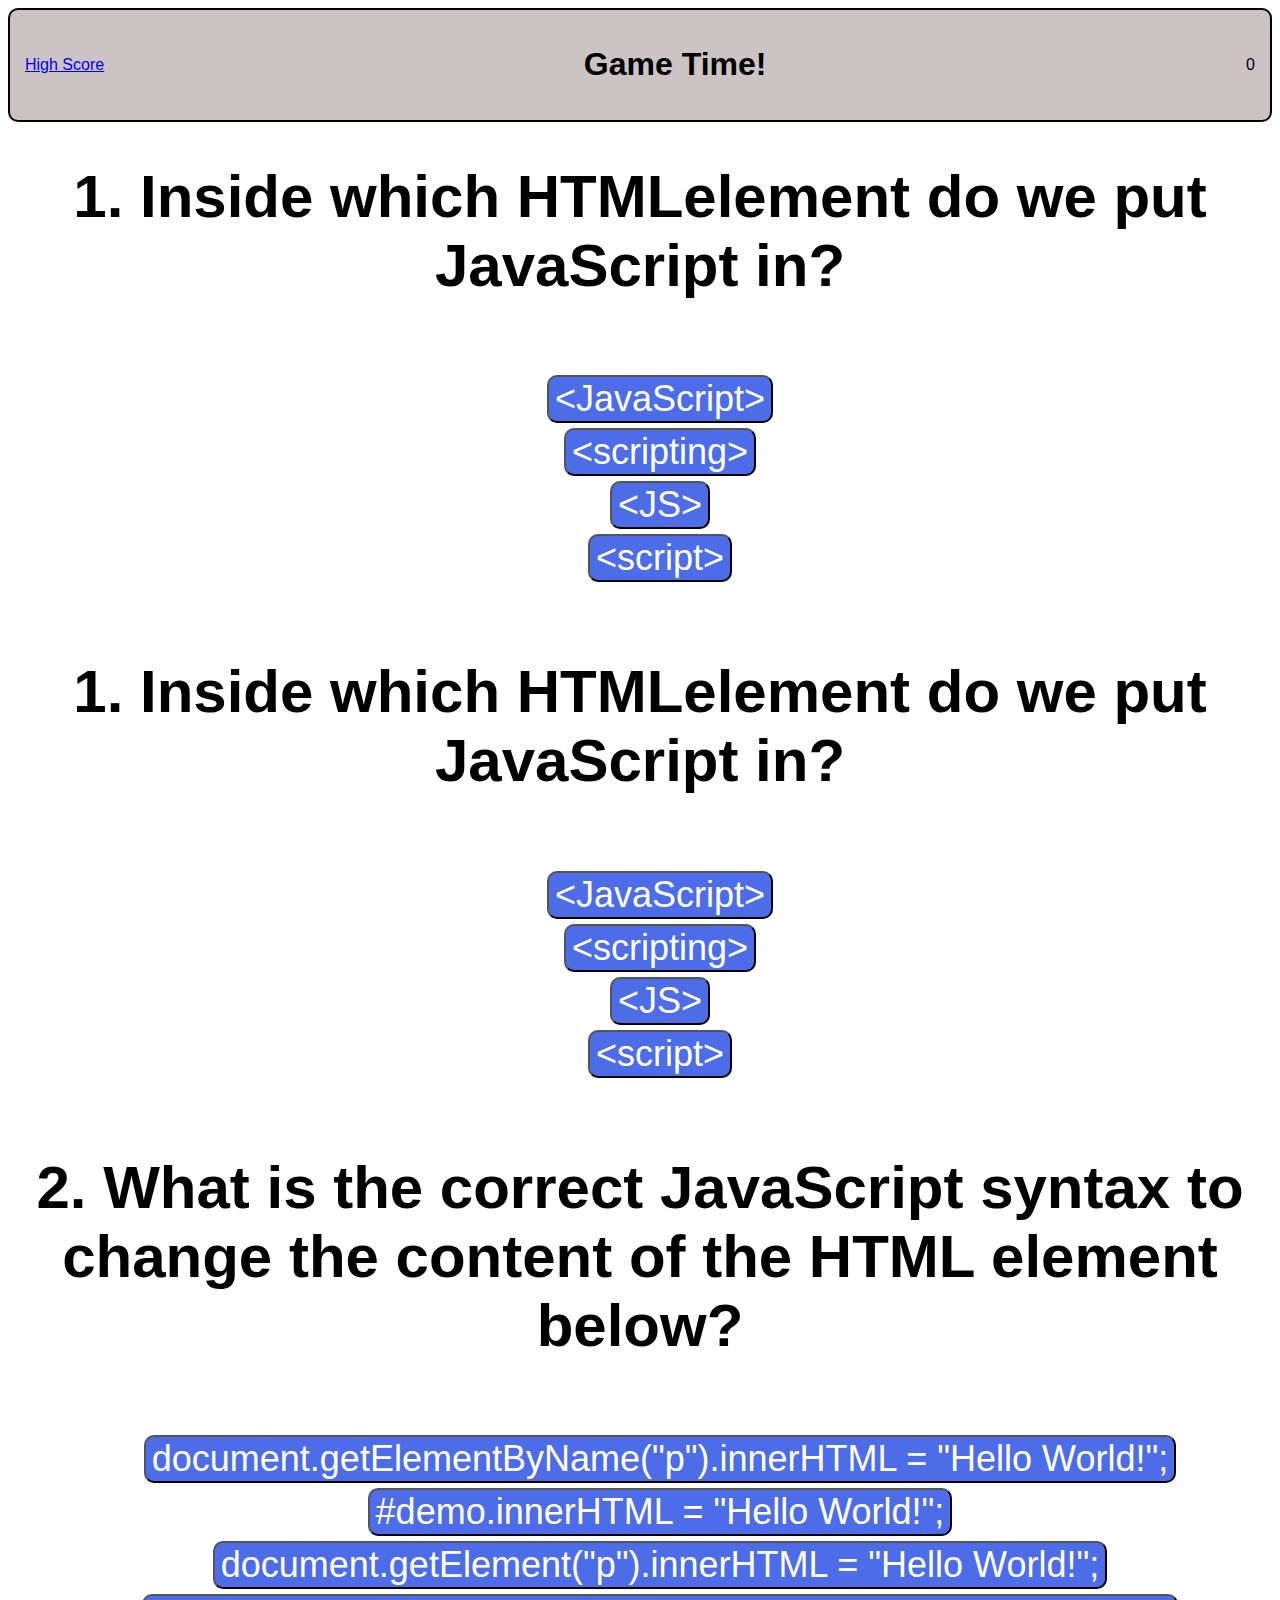
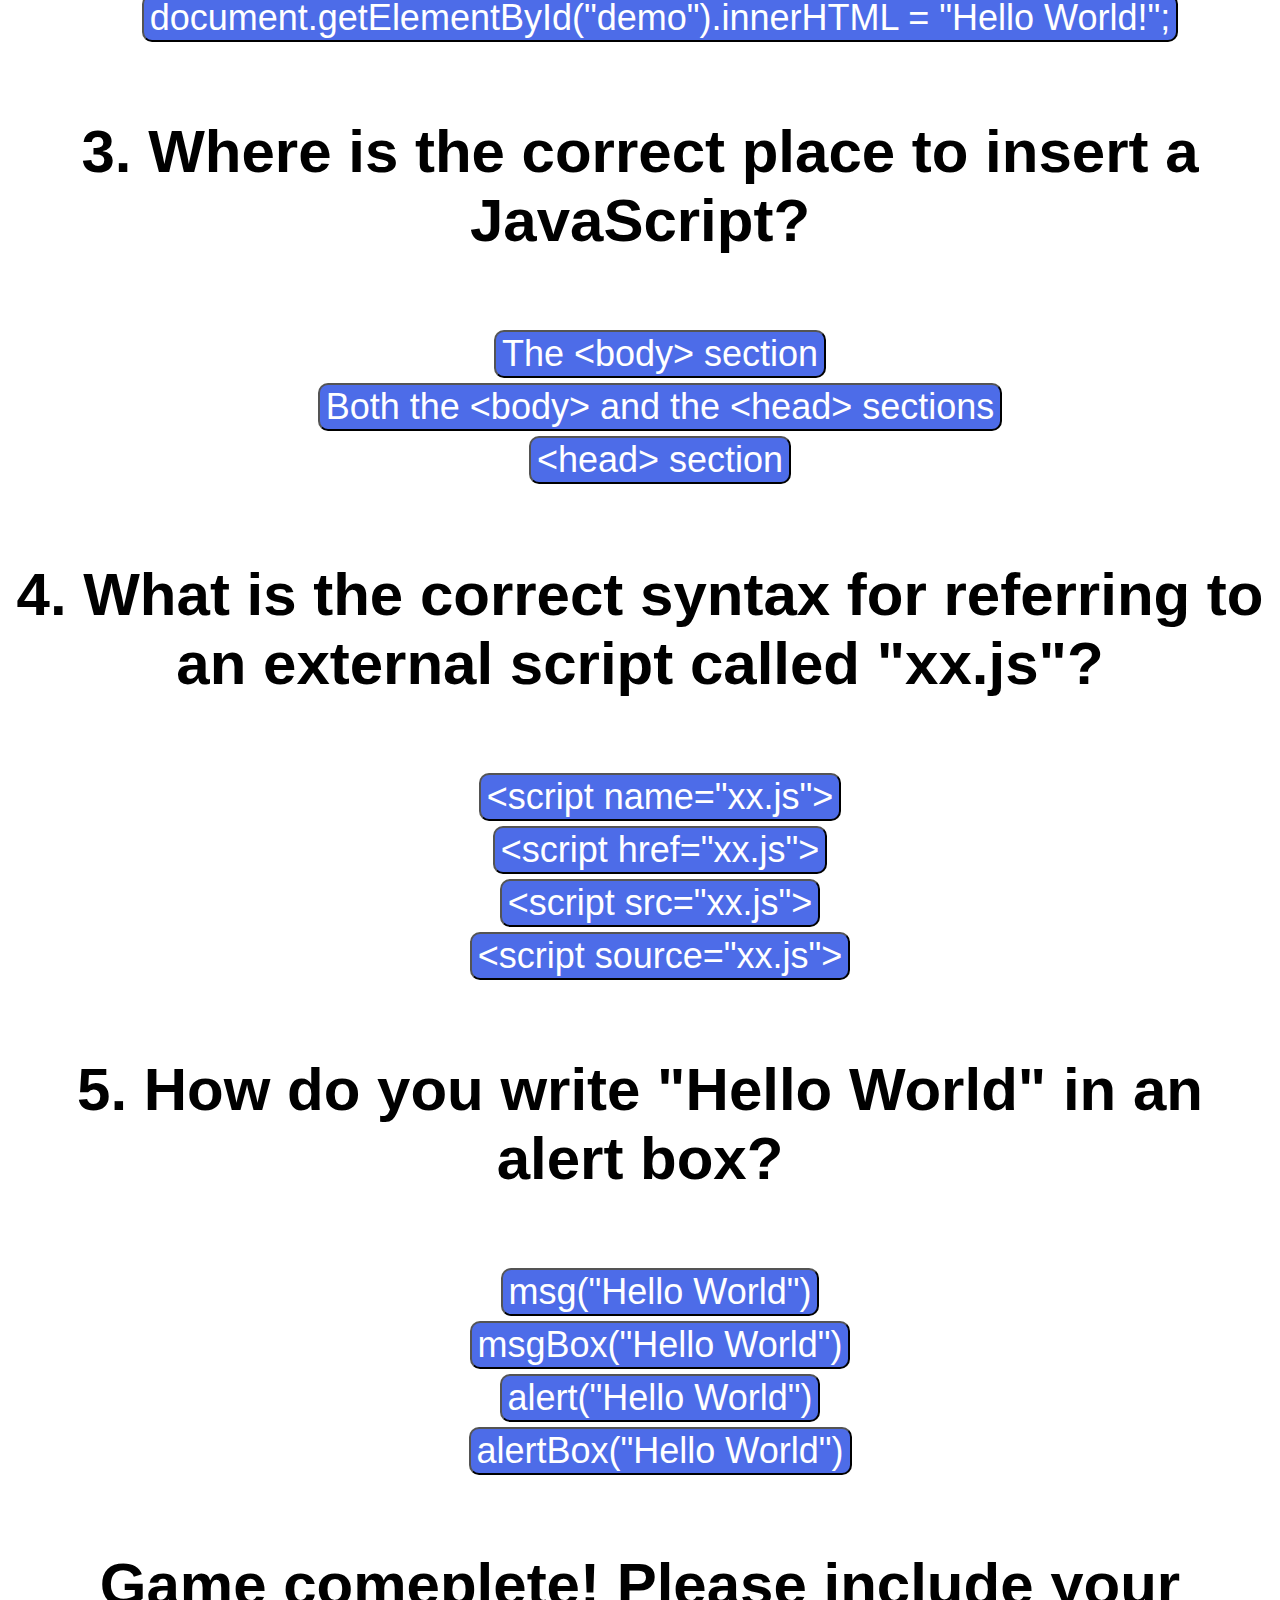
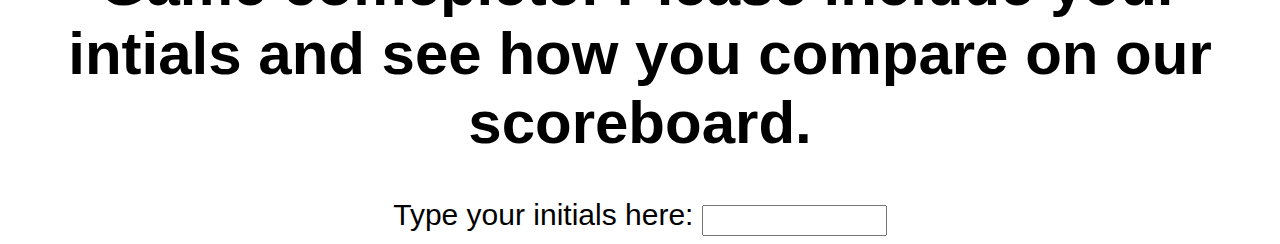
==== game.html @ f8bbcb3d "Added all my questions and the all done article into the game.html file. Will have to have the displ" ====
<!DOCTYPE html>
<html>
  <head>
    <meta charset="utf-8" />
    <meta http-equiv="X-UA-Compatible" content="IE=edge" />
    <title>Quiz Challenge</title>
    <meta name="description" content="" />
    <meta name="viewport" content="width=device-width, initial-scale=1" />
    <link rel="stylesheet" href="style.css" />
  </head>
  <body>
    <header>
      <a href="highscores.html">High Score</a>
      <h1>Game Time!</h1>
      <div id="timer">0</div>
    </header>
    <main>
      <article>
        <h1>1. Inside which HTMLelement do we put JavaScript in?</h1>
        <ul>
          <li><button>&ltJavaScript&gt</button></li>
          <li><button>&ltscripting&gt</button></li>
          <li><button>&ltJS&gt</button></li>
          <li><button>&ltscript&gt</button></li>
        </ul>
      </article>
      <article>
        <h1>1. Inside which HTMLelement do we put JavaScript in?</h1>
        <ul>
          <li><button>&ltJavaScript&gt</button></li>
          <li><button>&ltscripting&gt</button></li>
          <li><button>&ltJS&gt</button></li>
          <li><button>&ltscript&gt</button></li>
        </ul>
      </article>
      <article>
        <h1>
          2. What is the correct JavaScript syntax to change the content of the
          HTML element below?
        </h1>
        <ul>
          <li>
            <button>
              document.getElementByName("p").innerHTML = "Hello World!";
            </button>
          </li>
          <li><button>#demo.innerHTML = "Hello World!";</button></li>
          <li>
            <button>
              document.getElement("p").innerHTML = "Hello World!";
            </button>
          </li>
          <li>
            <button>
              document.getElementById("demo").innerHTML = "Hello World!";
            </button>
          </li>
        </ul>
      </article>
      <article>
        <h1>3. Where is the correct place to insert a JavaScript?</h1>
        <ul>
          <li><button>The &ltbody&gt section</button></li>
          <li>
            <button>Both the &ltbody&gt and the &lthead&gt sections</button>
          </li>
          <li><button>&lthead&gt section</button></li>
        </ul>
      </article>
      <article>
        <h1>
          4. What is the correct syntax for referring to an external script
          called "xx.js"?
        </h1>
        <ul>
          <li><button>&ltscript name="xx.js"&gt</button></li>
          <li><button>&ltscript href="xx.js"&gt</button></li>
          <li><button>&ltscript src="xx.js"&gt</button></li>
          <li><button>&ltscript source="xx.js"&gt</button></li>
        </ul>
      </article>
      <article>
        <h1>5. How do you write "Hello World" in an alert box?</h1>
        <ul>
          <li><button>msg("Hello World")</button></li>
          <li><button>msgBox("Hello World")</button></li>
          <li><button>alert("Hello World")</button></li>
          <li><button>alertBox("Hello World")</button></li>
        </ul>
      </article>
      <article id="game-complete">
        <h1>
          Game comeplete! Please include your intials and see how you compare on
          our scoreboard.
        </h1>
        <form>
          <label>Type your initials here:</label>
          <input type="text" />
        </form>
      </article>
    </main>
    <script src="script.js" async defer></script>
  </body>
</html>
---- style.css ----
* {
  font-family: Arial, Helvetica, sans-serif;
}

header {
  display: flex;
  justify-content: space-between;
  align-items: center;
  background-color: rgb(204, 196, 196);
  padding: 15px;
  border: 2px solid black;
  border-radius: 10px;
}

main {
  text-align: center;
  font-size: 30px;
  list-style-position: inside;
  align-items: center;
}

ul {
  list-style-type: none;
  text-align: center;
}

article {
  display: flex;
  flex-direction: column;
  align-items: center;
}

article li {
  margin: 5px;
}

button {
  font-size: larger;
  border-radius: 10px;
  background-color: rgb(77, 108, 232);
  color: white;
  cursor: pointer;
}

input {
  height: 25px;
}

button:hover {
  background-color: rgb(128, 207, 207);
  transition-duration: 0.2s;
}

#startButtonStyle {
  color: white;
  text-decoration: none;
}
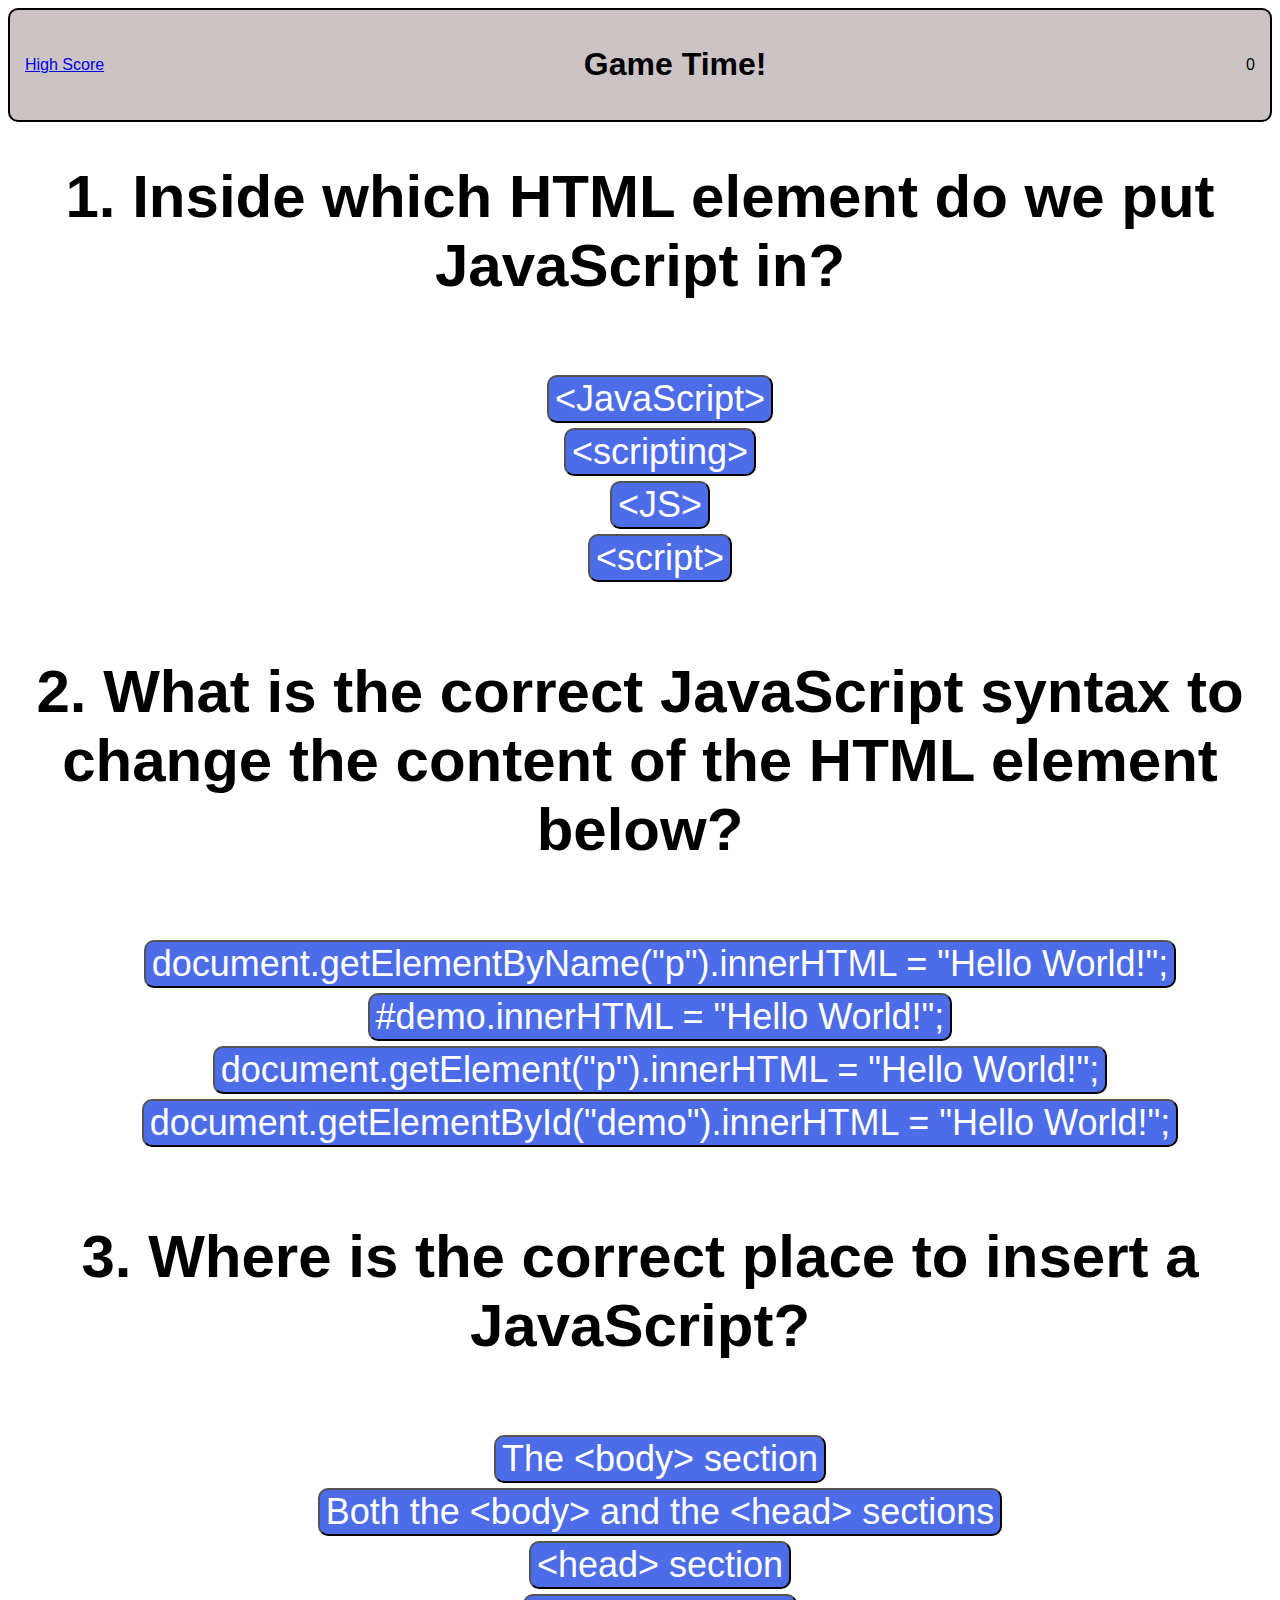
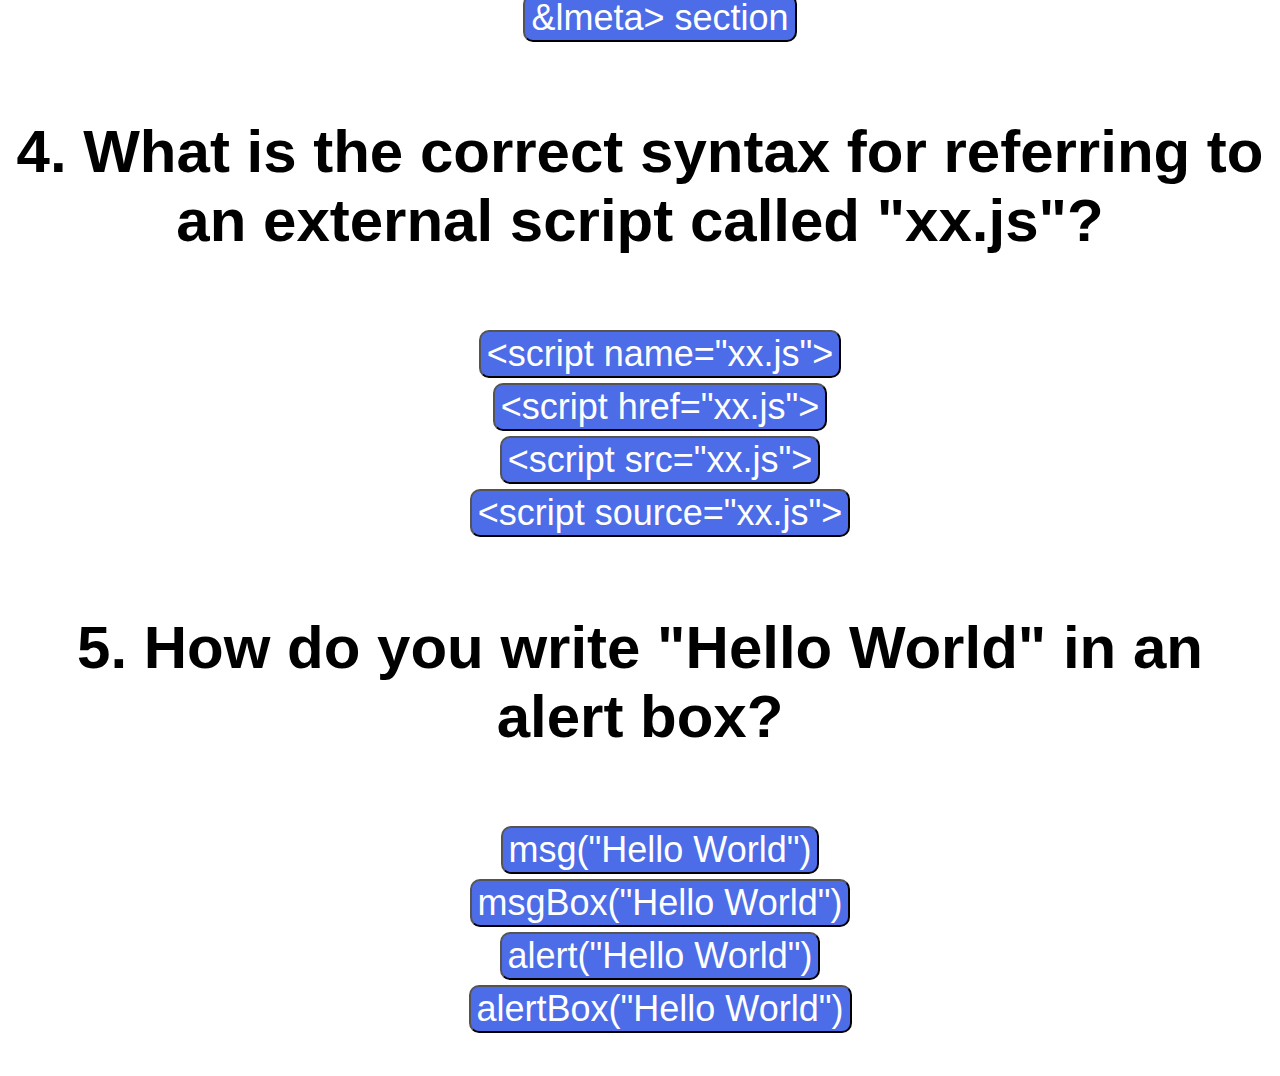
==== commit beea869a: "Added classes for both the correct and wrong answers. Will plan that whenever you answer the questio" ====
--- a/game.html
+++ b/game.html
@@ -16,21 +16,12 @@
     </header>
     <main>
       <article>
-        <h1>1. Inside which HTMLelement do we put JavaScript in?</h1>
+        <h1>1. Inside which HTML element do we put JavaScript in?</h1>
         <ul>
-          <li><button>&ltJavaScript&gt</button></li>
-          <li><button>&ltscripting&gt</button></li>
-          <li><button>&ltJS&gt</button></li>
-          <li><button>&ltscript&gt</button></li>
-        </ul>
-      </article>
-      <article>
-        <h1>1. Inside which HTMLelement do we put JavaScript in?</h1>
-        <ul>
-          <li><button>&ltJavaScript&gt</button></li>
-          <li><button>&ltscripting&gt</button></li>
-          <li><button>&ltJS&gt</button></li>
-          <li><button>&ltscript&gt</button></li>
+          <li><button class="wrongAnswer">&ltJavaScript&gt</button></li>
+          <li><button class="wrongAnswer">&ltscripting&gt</button></li>
+          <li><button class="wrongAnswer">&ltJS&gt</button></li>
+          <li><button class="correctAnswer">&ltscript&gt</button></li>
         </ul>
       </article>
       <article>
@@ -40,18 +31,22 @@
         </h1>
         <ul>
           <li>
-            <button>
+            <button class="wrongAnswer">
               document.getElementByName("p").innerHTML = "Hello World!";
             </button>
           </li>
-          <li><button>#demo.innerHTML = "Hello World!";</button></li>
           <li>
-            <button>
+            <button class="wrongAnswer">
+              #demo.innerHTML = "Hello World!";
+            </button>
+          </li>
+          <li>
+            <button class="wrongAnswer">
               document.getElement("p").innerHTML = "Hello World!";
             </button>
           </li>
           <li>
-            <button>
+            <button class="correctAnswer">
               document.getElementById("demo").innerHTML = "Hello World!";
             </button>
           </li>
@@ -60,11 +55,14 @@
       <article>
         <h1>3. Where is the correct place to insert a JavaScript?</h1>
         <ul>
-          <li><button>The &ltbody&gt section</button></li>
+          <li><button class="correctAnswer">The &ltbody&gt section</button></li>
           <li>
-            <button>Both the &ltbody&gt and the &lthead&gt sections</button>
+            <button class="wrongAnswer">
+              Both the &ltbody&gt and the &lthead&gt sections
+            </button>
           </li>
-          <li><button>&lthead&gt section</button></li>
+          <li><button class="wrongAnswer">&lthead&gt section</button></li>
+          <li><button class="wrongAnswer">&lmeta&gt section</button></li>
         </ul>
       </article>
       <article>
@@ -73,19 +71,27 @@
           called "xx.js"?
         </h1>
         <ul>
-          <li><button>&ltscript name="xx.js"&gt</button></li>
-          <li><button>&ltscript href="xx.js"&gt</button></li>
-          <li><button>&ltscript src="xx.js"&gt</button></li>
-          <li><button>&ltscript source="xx.js"&gt</button></li>
+          <li>
+            <button class="wrongAnswer">&ltscript name="xx.js"&gt</button>
+          </li>
+          <li>
+            <button class="wrongAnswer">&ltscript href="xx.js"&gt</button>
+          </li>
+          <li>
+            <button class="correctAnswer">&ltscript src="xx.js"&gt</button>
+          </li>
+          <li>
+            <button class="wrongAnswer">&ltscript source="xx.js"&gt</button>
+          </li>
         </ul>
       </article>
       <article>
         <h1>5. How do you write "Hello World" in an alert box?</h1>
         <ul>
-          <li><button>msg("Hello World")</button></li>
-          <li><button>msgBox("Hello World")</button></li>
-          <li><button>alert("Hello World")</button></li>
-          <li><button>alertBox("Hello World")</button></li>
+          <li><button class="wrongAnswer">msg("Hello World")</button></li>
+          <li><button class="wrongAnswer">msgBox("Hello World")</button></li>
+          <li><button class="correctAnswer">alert("Hello World")</button></li>
+          <li><button class="wrongAnswer">alertBox("Hello World")</button></li>
         </ul>
       </article>
       <article id="game-complete">
--- a/style.css
+++ b/style.css
@@ -55,3 +55,7 @@
   color: white;
   text-decoration: none;
 }
+
+#game-complete {
+  display: none;
+}
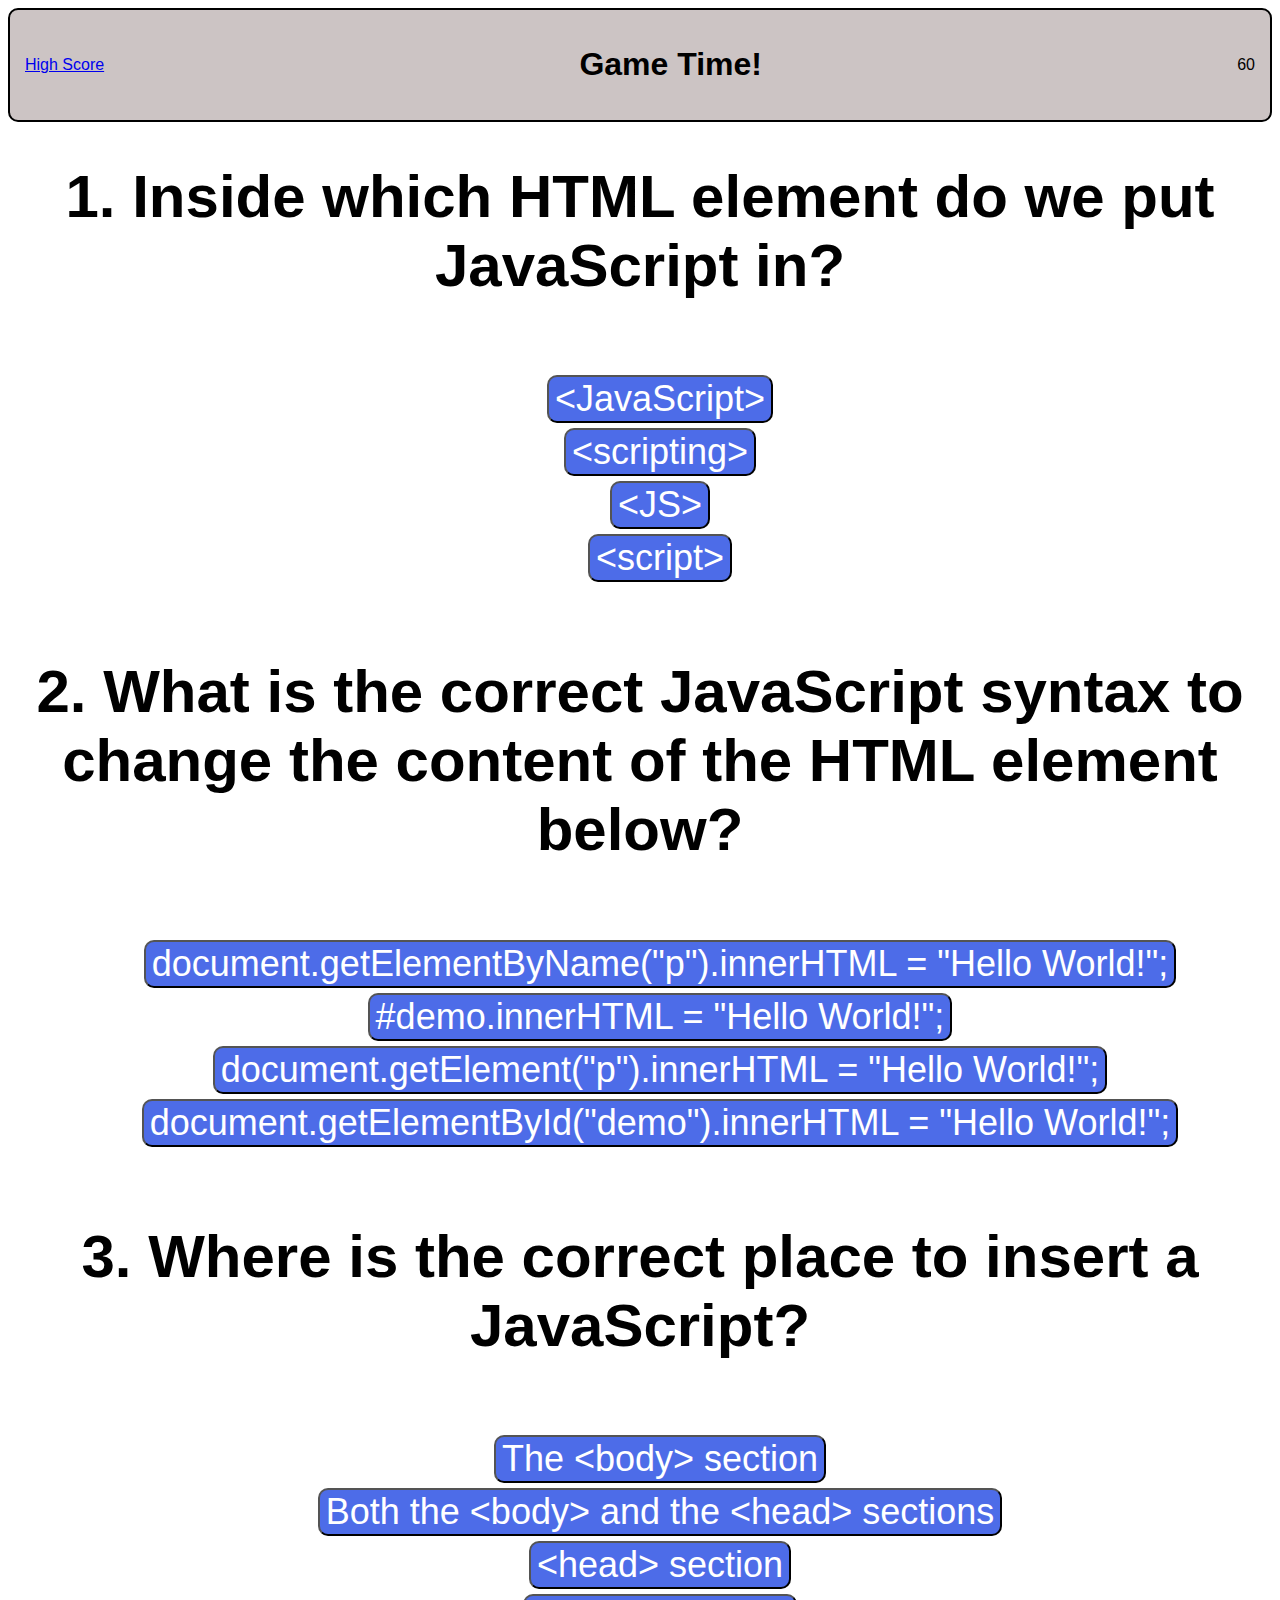
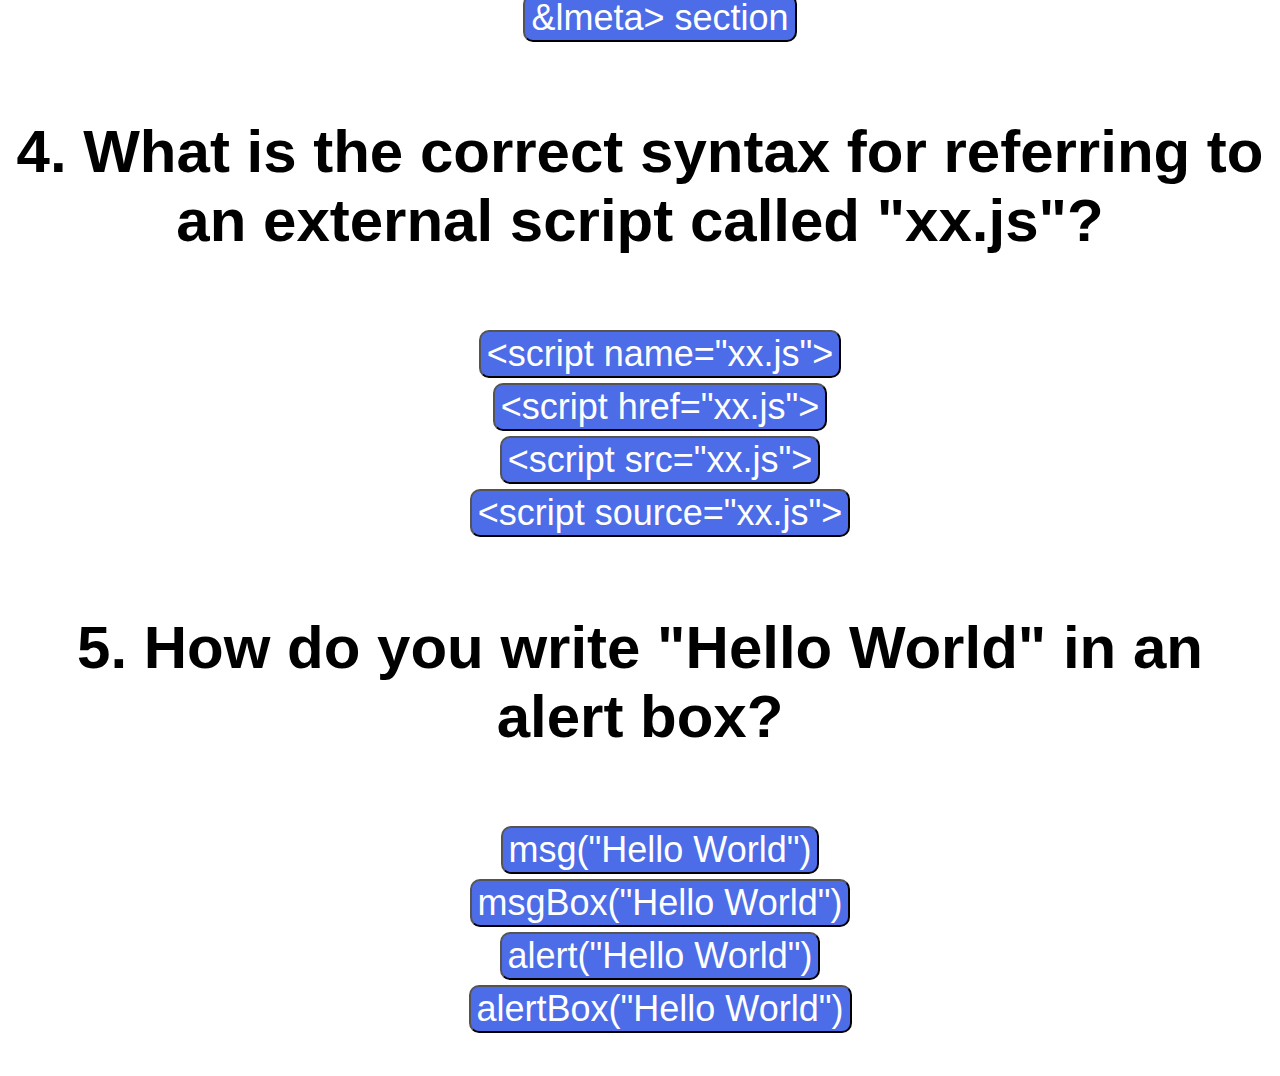
==== commit f415def1: "Added the number of seconds that will be the starting point when I use the timer methods in JavaScri" ====
--- a/game.html
+++ b/game.html
@@ -12,7 +12,7 @@
     <header>
       <a href="highscores.html">High Score</a>
       <h1>Game Time!</h1>
-      <div id="timer">0</div>
+      <div id="timer">60</div>
     </header>
     <main>
       <article>
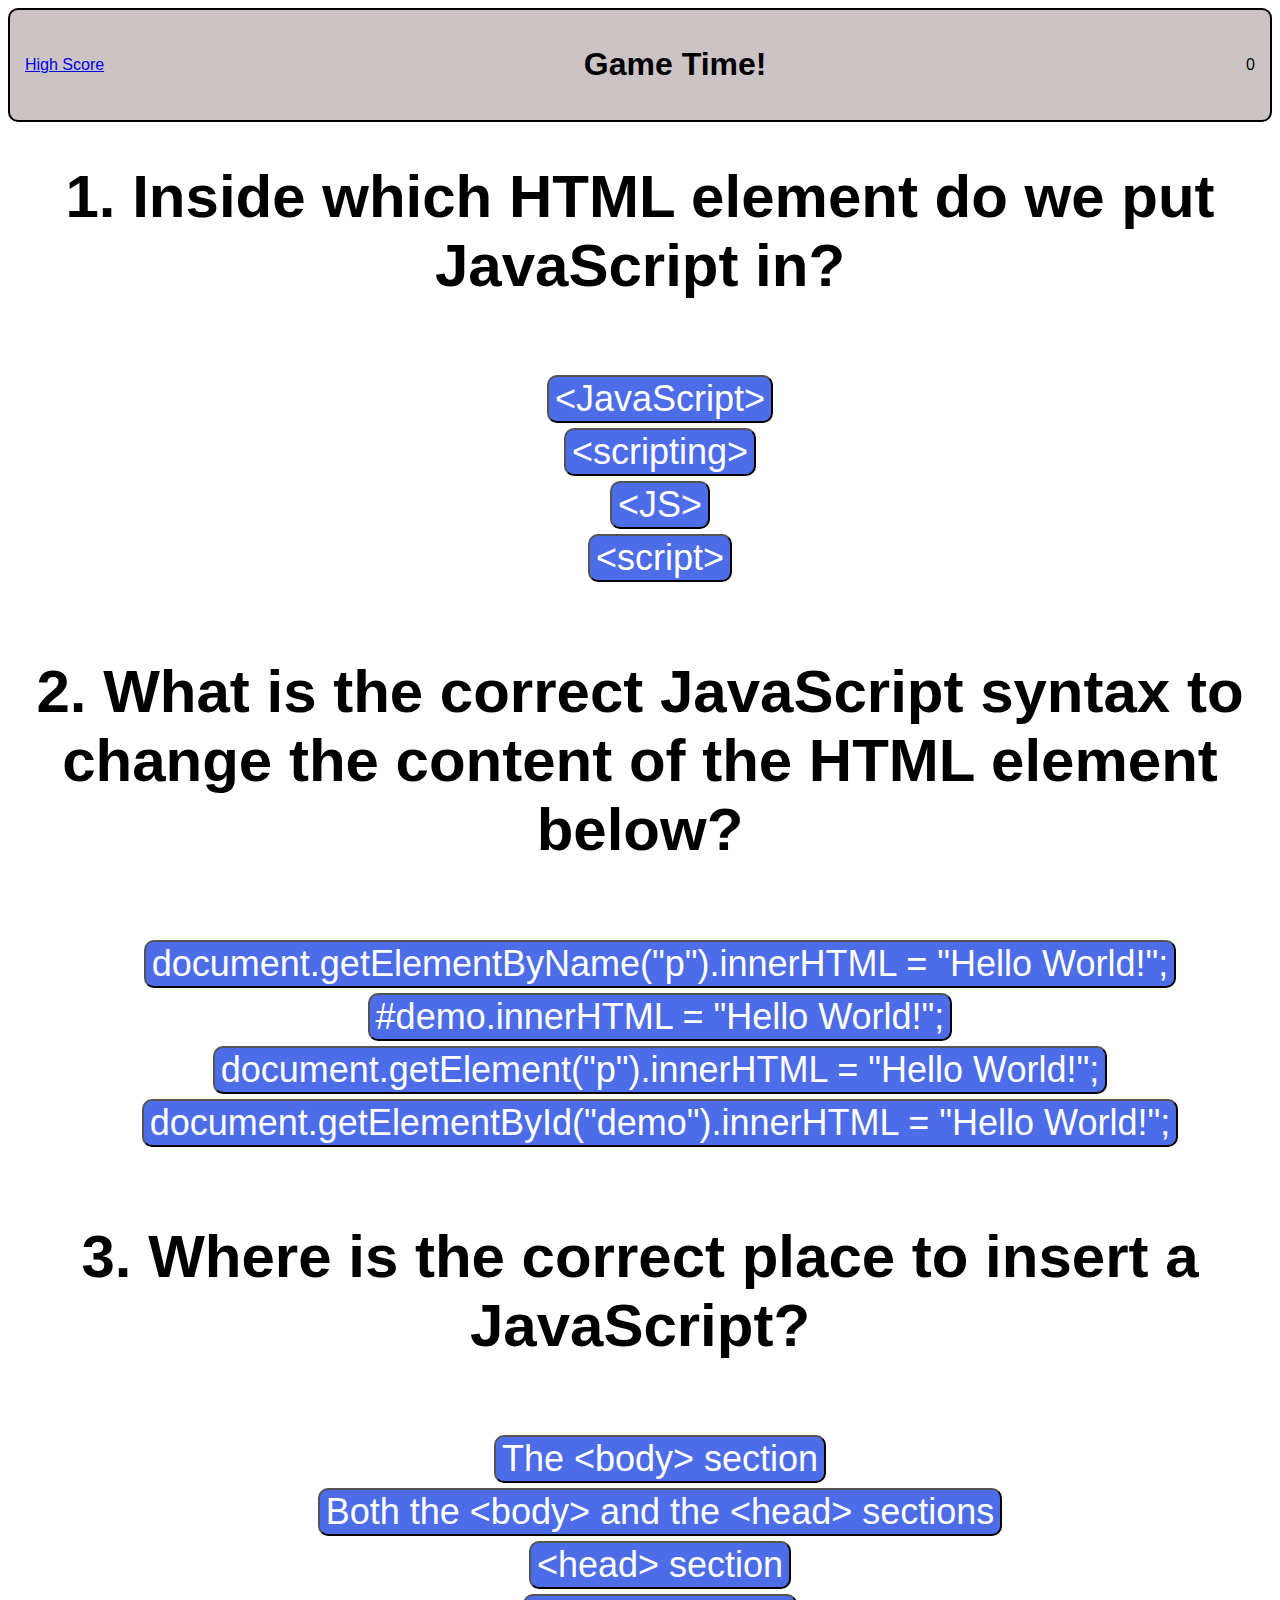
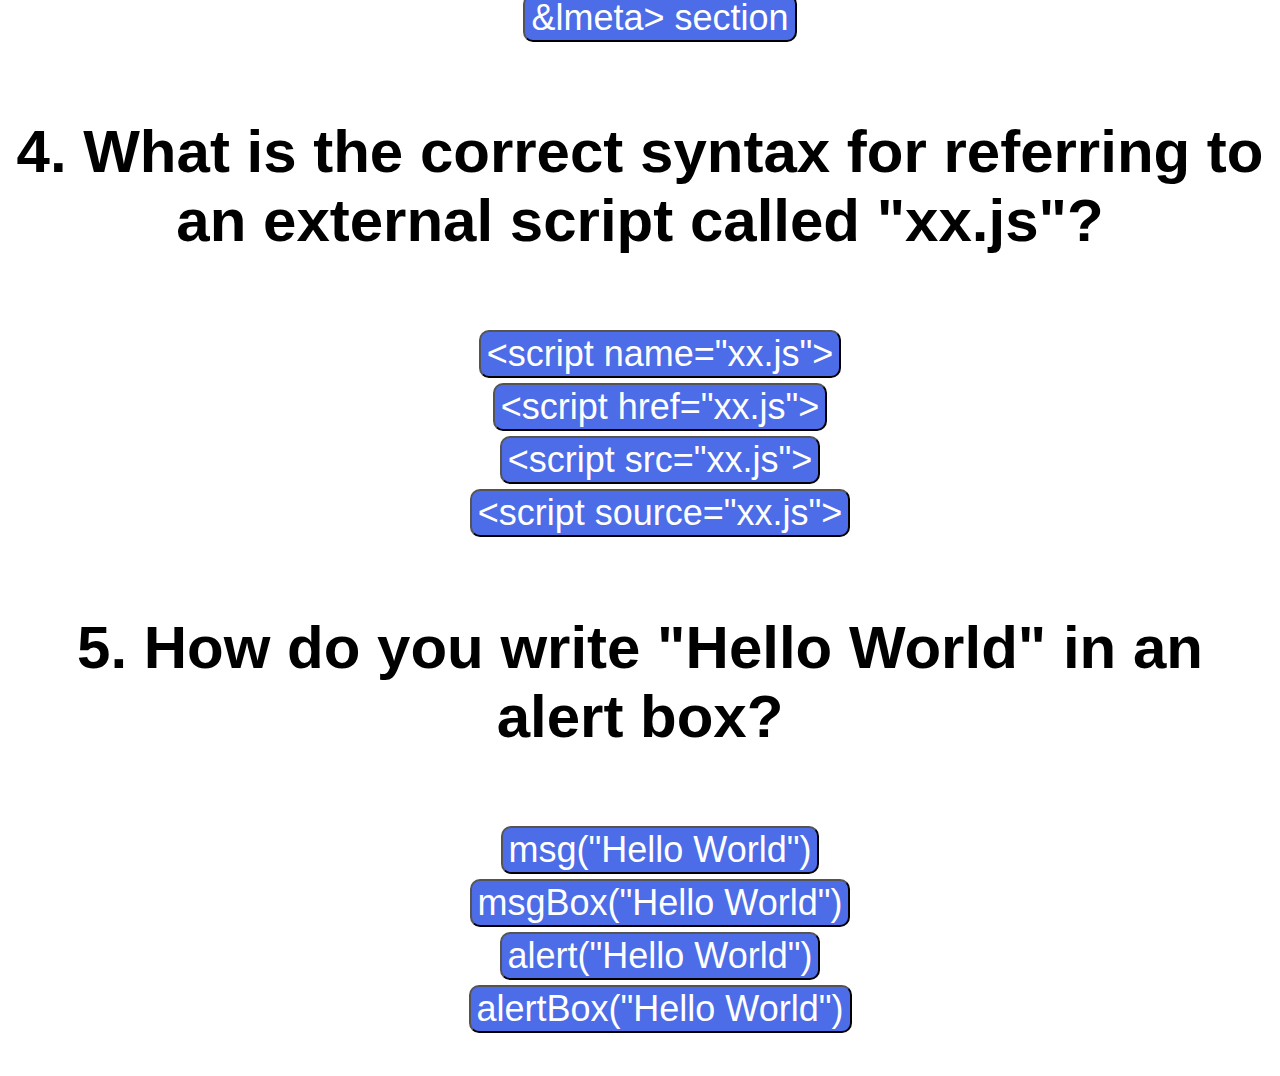
==== commit 0a2a4747: "Made edit so the seconds are 0 in the timer for the html files as a baseline, so that in JS it will " ====
--- a/game.html
+++ b/game.html
@@ -12,7 +12,7 @@
     <header>
       <a href="highscores.html">High Score</a>
       <h1>Game Time!</h1>
-      <div id="timer">60</div>
+      <div id="timer">0</div>
     </header>
     <main>
       <article>
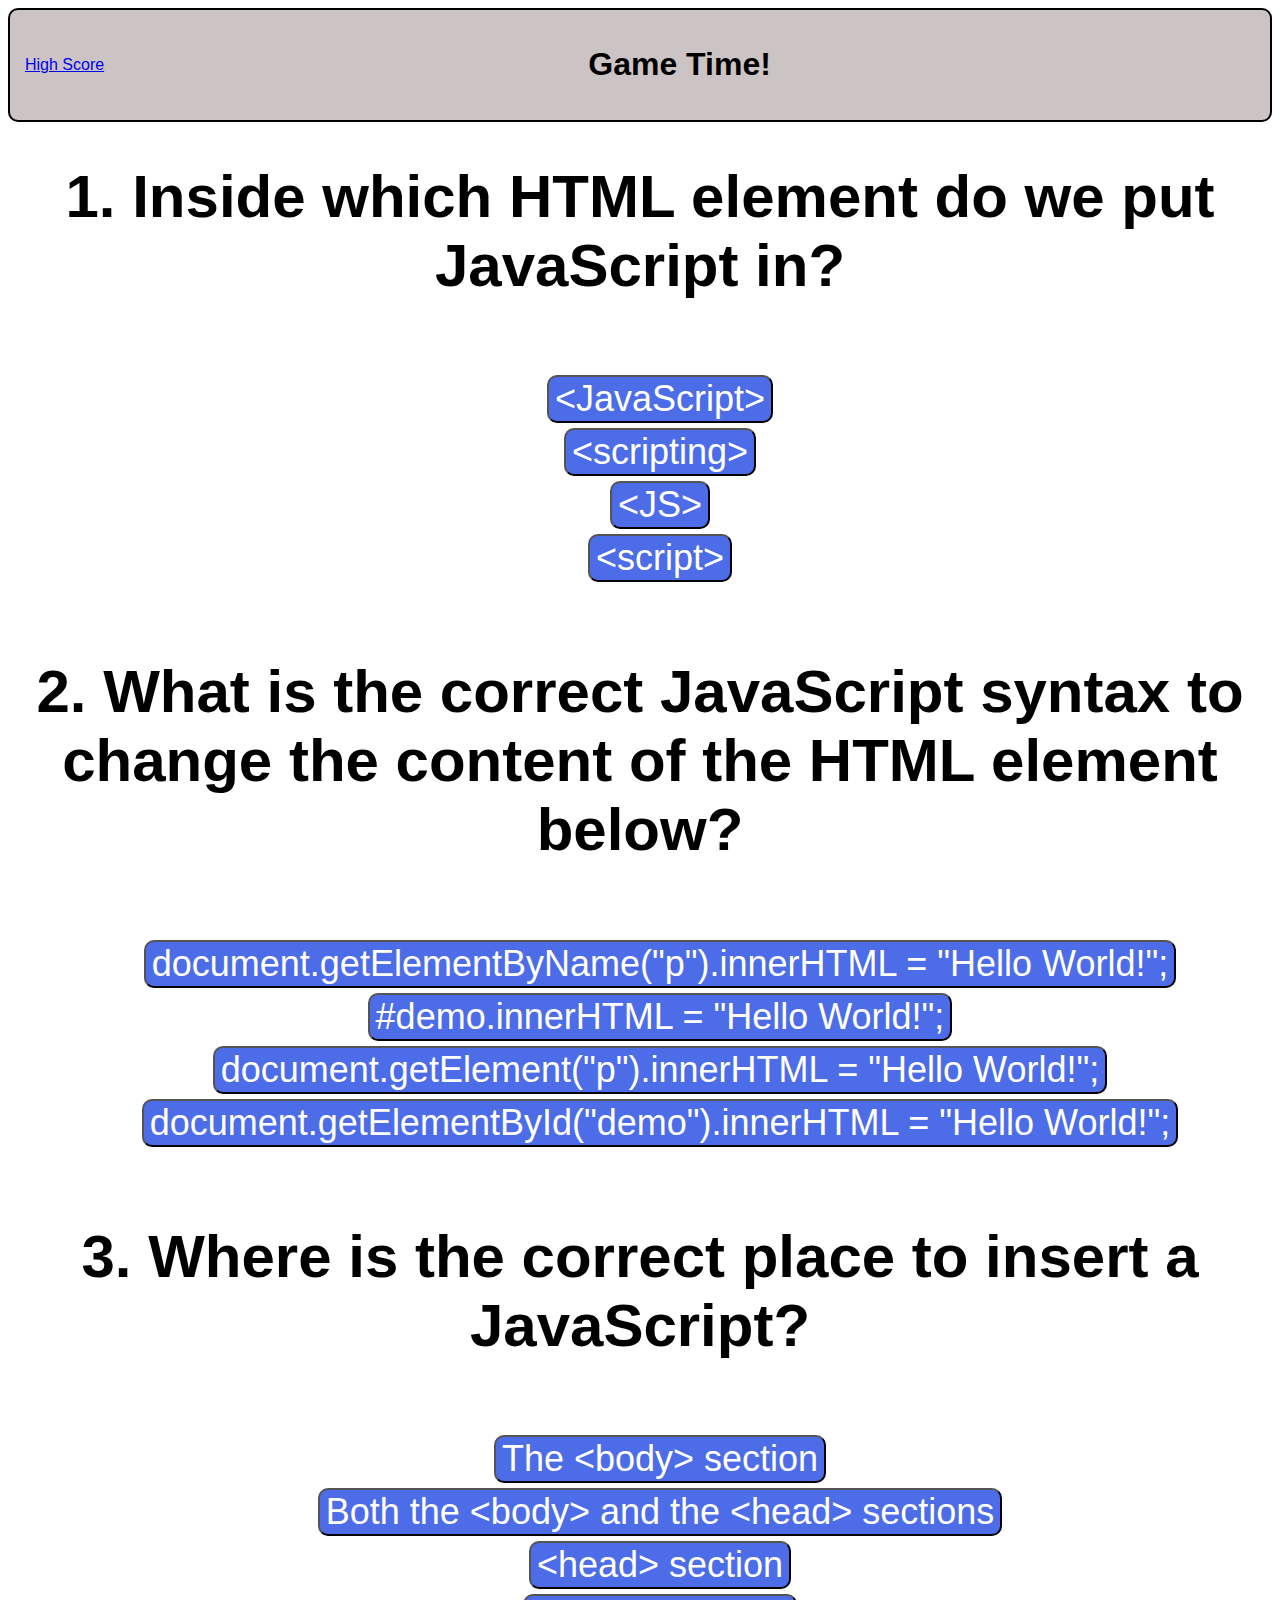
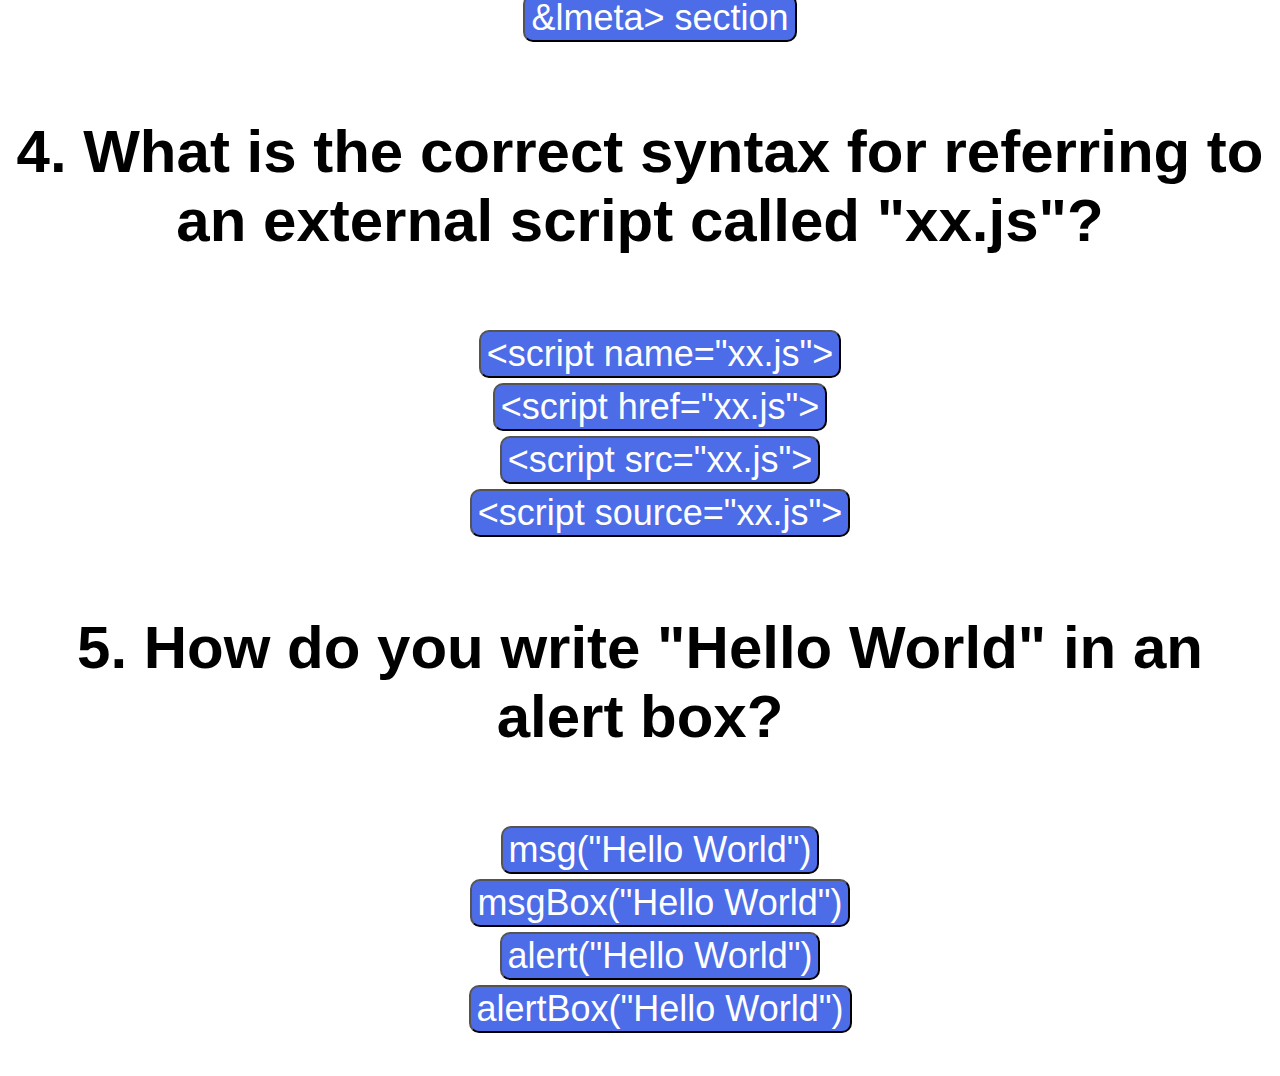
==== commit db291a61: "I have a functioning timer working! I learned since the game.html is a separate file to the home pag" ====
--- a/game.html
+++ b/game.html
@@ -12,10 +12,12 @@
     <header>
       <a href="highscores.html">High Score</a>
       <h1>Game Time!</h1>
-      <div id="timer">0</div>
+      <div class="timer">
+        <span class="timeLeft"></span>
+      </div>
     </header>
     <main>
-      <article>
+      <article class="questionSection">
         <h1>1. Inside which HTML element do we put JavaScript in?</h1>
         <ul>
           <li><button class="wrongAnswer">&ltJavaScript&gt</button></li>
@@ -24,7 +26,7 @@
           <li><button class="correctAnswer">&ltscript&gt</button></li>
         </ul>
       </article>
-      <article>
+      <article class="questionSection">
         <h1>
           2. What is the correct JavaScript syntax to change the content of the
           HTML element below?
@@ -52,7 +54,7 @@
           </li>
         </ul>
       </article>
-      <article>
+      <article class="questionSection">
         <h1>3. Where is the correct place to insert a JavaScript?</h1>
         <ul>
           <li><button class="correctAnswer">The &ltbody&gt section</button></li>
@@ -65,7 +67,7 @@
           <li><button class="wrongAnswer">&lmeta&gt section</button></li>
         </ul>
       </article>
-      <article>
+      <article class="questionSection">
         <h1>
           4. What is the correct syntax for referring to an external script
           called "xx.js"?
@@ -85,7 +87,7 @@
           </li>
         </ul>
       </article>
-      <article>
+      <article class="questionSection">
         <h1>5. How do you write "Hello World" in an alert box?</h1>
         <ul>
           <li><button class="wrongAnswer">msg("Hello World")</button></li>
@@ -105,6 +107,7 @@
         </form>
       </article>
     </main>
+    <script src="https://code.jquery.com/jquery-3.5.1.min.js"></script>
     <script src="script.js" async defer></script>
   </body>
 </html>
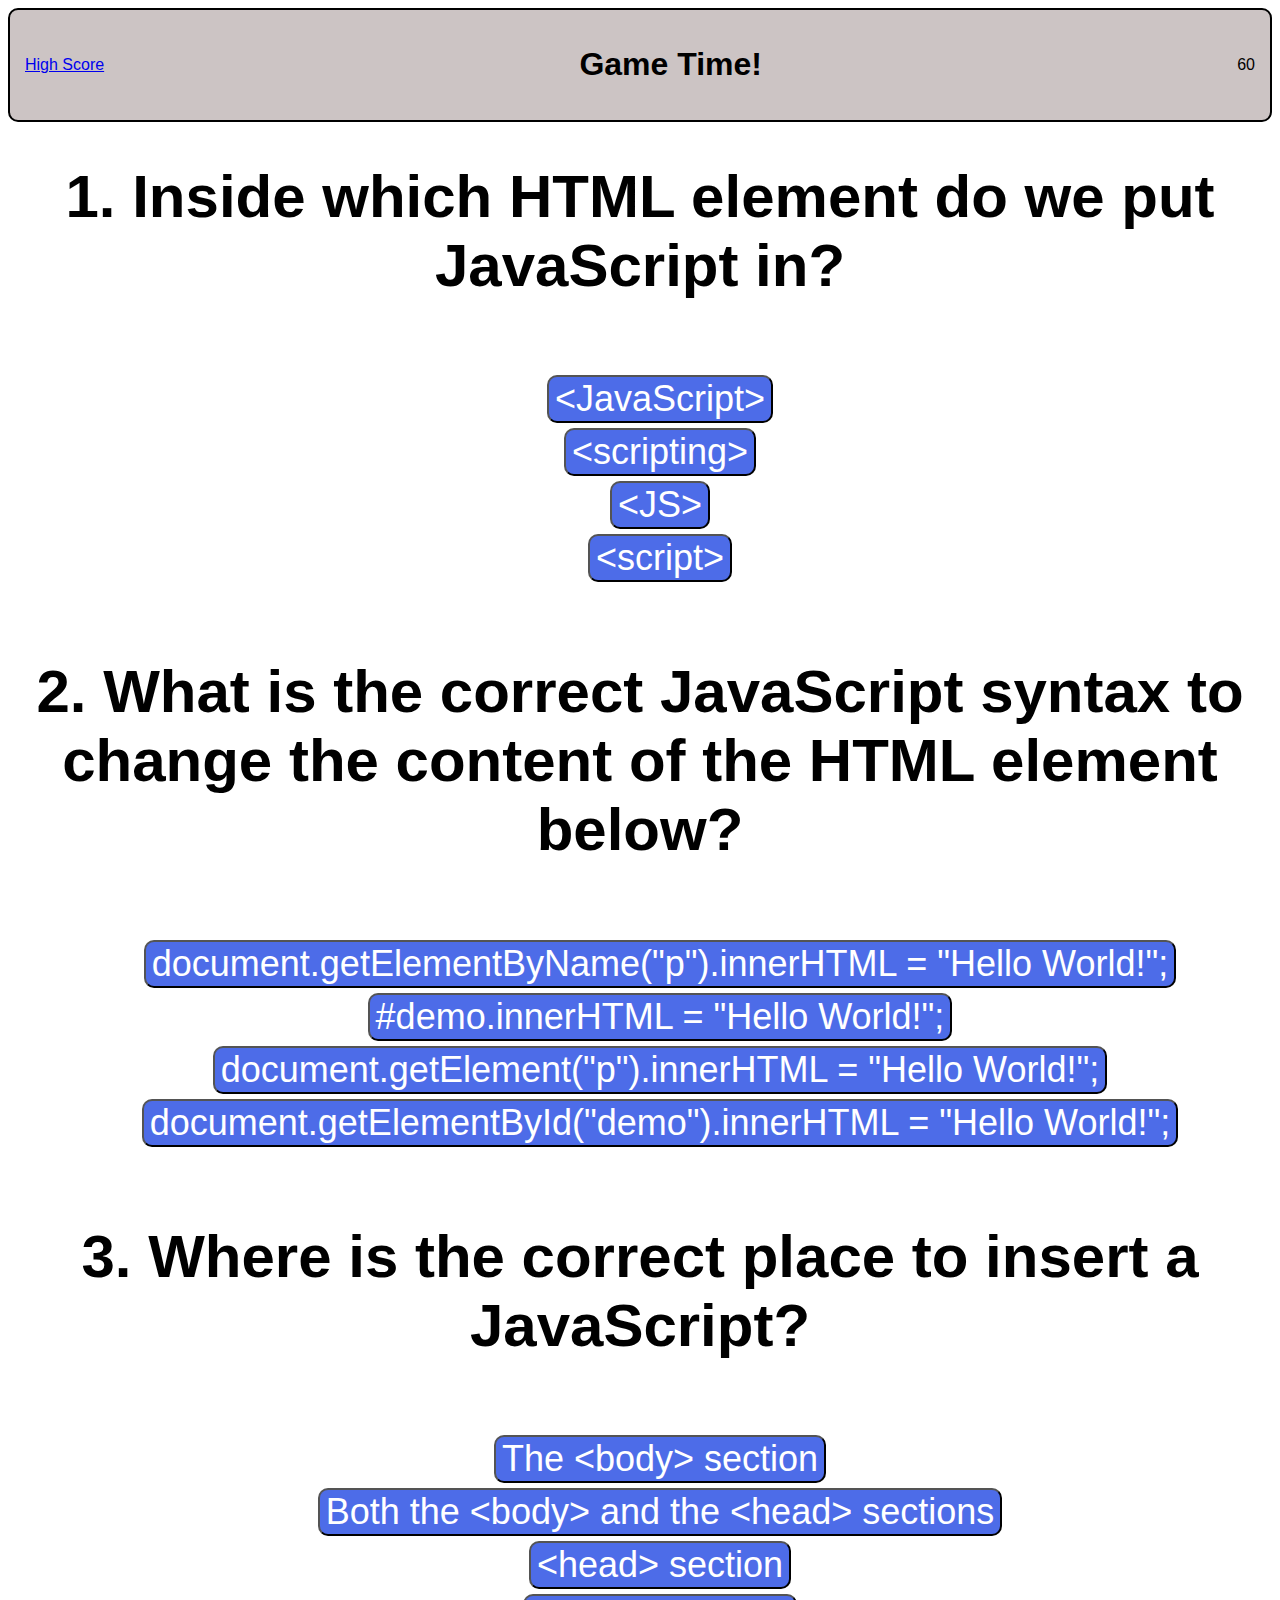
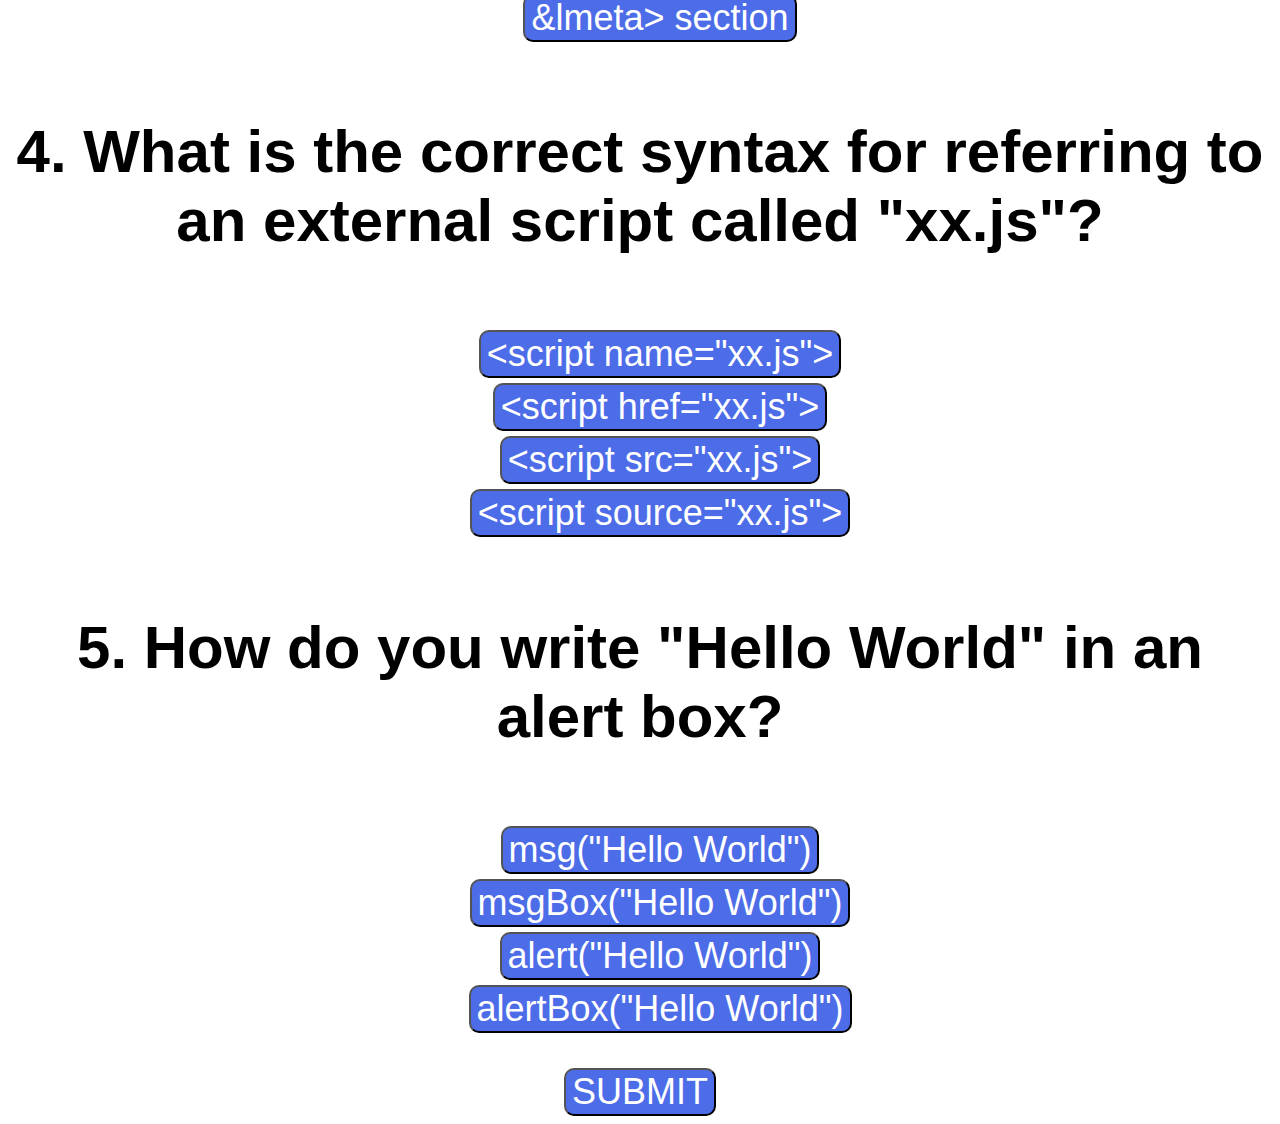
==== commit 22cbafcd: "Added submit and save buttons. Added event listeners to jump directly to the input form when users c" ====
--- a/game.html
+++ b/game.html
@@ -13,10 +13,10 @@
       <a href="highscores.html">High Score</a>
       <h1>Game Time!</h1>
       <div class="timer">
-        <span class="timeLeft"></span>
+        <span class="timeLeft">60</span>
       </div>
     </header>
-    <main>
+    <main id="questionContainer">
       <article class="questionSection">
         <h1>1. Inside which HTML element do we put JavaScript in?</h1>
         <ul>
@@ -95,18 +95,20 @@
           <li><button class="correctAnswer">alert("Hello World")</button></li>
           <li><button class="wrongAnswer">alertBox("Hello World")</button></li>
         </ul>
-      </article>
-      <article id="game-complete">
-        <h1>
-          Game comeplete! Please include your intials and see how you compare on
-          our scoreboard.
-        </h1>
-        <form>
-          <label>Type your initials here:</label>
-          <input type="text" />
-        </form>
+        <button id="submit">SUBMIT</button>
       </article>
     </main>
+    <article id="game-complete">
+      <h1>
+        Game comeplete! Please include your intials and see how you compare on
+        our scoreboard.
+      </h1>
+      <form>
+        <label>Type your initials here:</label>
+        <input type="text" id="name" />
+      </form>
+      <button id="save">SAVE</button>
+    </article>
     <script src="https://code.jquery.com/jquery-3.5.1.min.js"></script>
     <script src="script.js" async defer></script>
   </body>
--- a/style.css
+++ b/style.css
@@ -59,3 +59,18 @@
 #game-complete {
   display: none;
 }
+
+#save,
+#submit {
+  font-size: larger;
+  border-radius: 10px;
+  background-color: rgb(77, 108, 232);
+  color: white;
+  cursor: pointer;
+}
+
+#save:hover,
+#submit:hover {
+  background-color: rgb(128, 207, 207);
+  transition-duration: 0.2s;
+}
